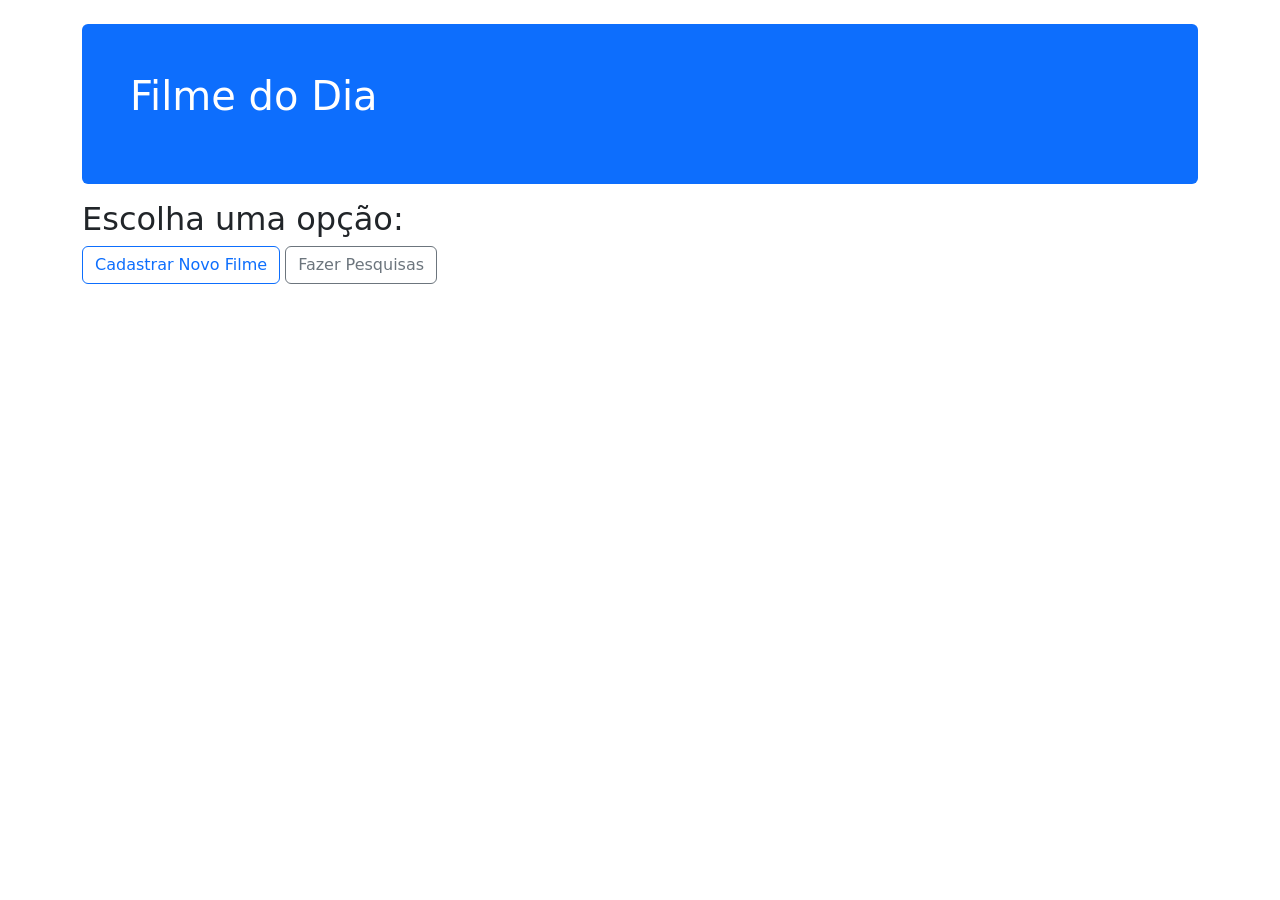
==== FilmesWebFront/index.html @ 95eb9652 "Initial commit do projeto Filmes Web" ====
<!DOCTYPE html>
<html lang="en">

<head>
    <link href="https://cdn.jsdelivr.net/npm/bootstrap@5.3.8/dist/css/bootstrap.min.css" rel="stylesheet">
    <script src="https://cdn.jsdelivr.net/npm/bootstrap@5.3.8/dist/js/bootstrap.bundle.min.js"></script>
    <script src="js/indexController.js"></script>
    <meta charset="UTF-8">
    <meta name="viewport" content="width=device-width, initial-scale=1.0">
    <title>Filmes Web</title>
</head>

<body onload="carregarSugestaoFilme()">
    <div class="container mt-3">
        <div class="mt-4 p-5 bg-primary text-white rounded">
            <h1>Filme do Dia</h1>
            <p id="sugestao"></p>
        </div>
    </div>
    <div class="container mt-3">
        <h2>Escolha uma opção:</h2>
        <a href="cadastro.html"><button type="button" class="btn btn-outline-primary">Cadastrar Novo Filme</button></a>
        <a href="consulta.html"><button type="button" class="btn btn-outline-secondary">Fazer Pesquisas</button></a>
    </div>
</body>

</html>
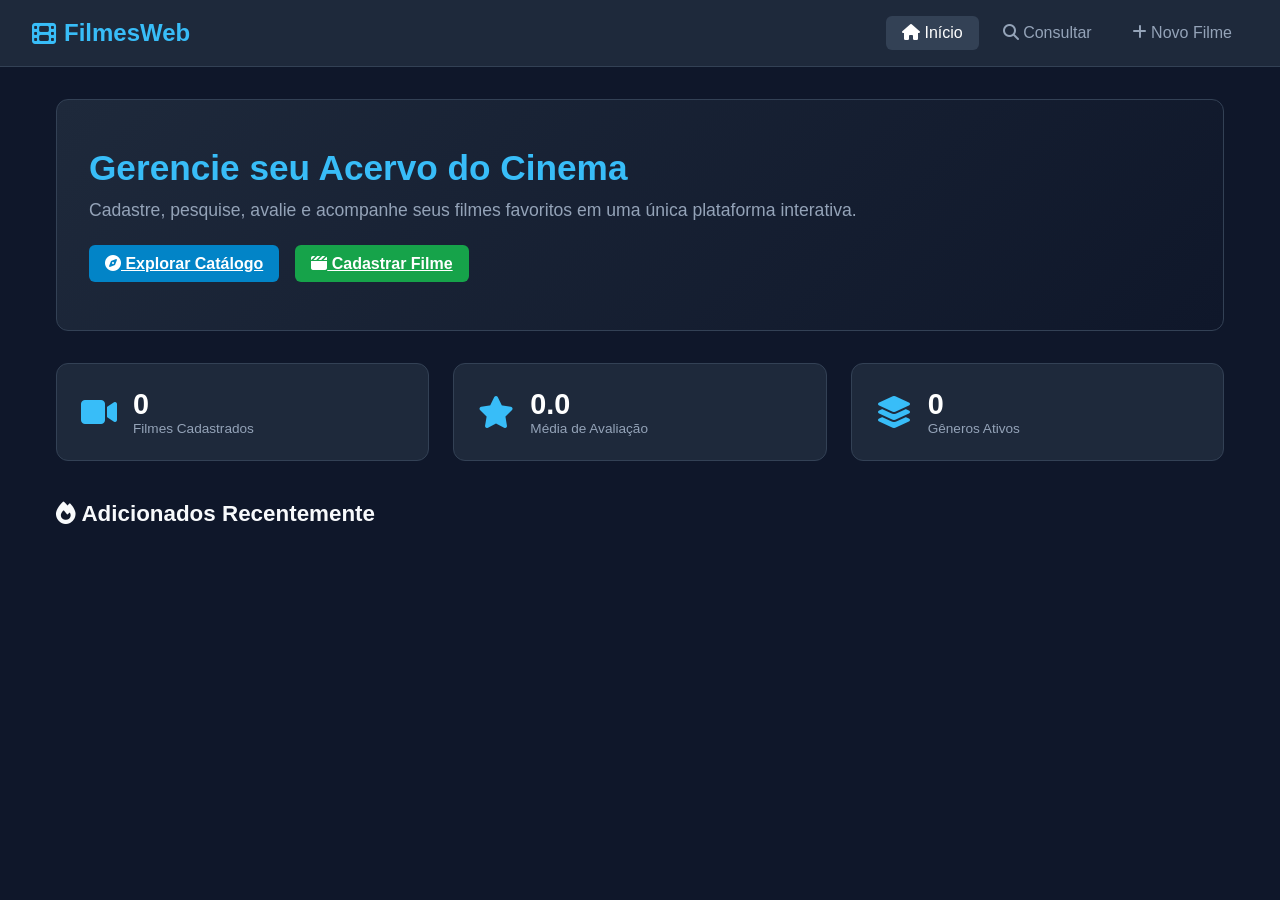
==== commit e6ce7a0f: "Adequacao UI/UX para exibiçao de thumbnails, consulta e cadastro de filmes" ====
--- a/FilmesWebFront/index.html
+++ b/FilmesWebFront/index.html
@@ -1,27 +1,72 @@
 <!DOCTYPE html>
-<html lang="en">
-
+<html lang="pt-BR">
 <head>
-    <link href="https://cdn.jsdelivr.net/npm/bootstrap@5.3.8/dist/css/bootstrap.min.css" rel="stylesheet">
-    <script src="https://cdn.jsdelivr.net/npm/bootstrap@5.3.8/dist/js/bootstrap.bundle.min.js"></script>
-    <script src="js/indexController.js"></script>
     <meta charset="UTF-8">
     <meta name="viewport" content="width=device-width, initial-scale=1.0">
-    <title>Filmes Web</title>
+    <title>FilmesWeb - CineManager</title>
+    <link rel="stylesheet" href="css/estilo.css">
+    <link rel="stylesheet" href="https://cdnjs.cloudflare.com/ajax/libs/font-awesome/6.4.0/css/all.min.css">
 </head>
+<body>
+<header class="navbar">
+    <div class="logo">
+        <i class="fa-solid fa-film"></i>
+        <span>FilmesWeb</span>
+    </div>
+    <nav class="nav-links">
+        <a href="index.html" class="nav-btn active"><i class="fa-solid fa-house"></i> Início</a>
+        <a href="consulta.html" class="nav-btn"><i class="fa-solid fa-magnifying-glass"></i> Consultar</a>
+        <a href="cadastro.html" class="nav-btn"><i class="fa-solid fa-plus"></i> Novo Filme</a>
+    </nav>
+</header>
 
-<body onload="carregarSugestaoFilme()">
-    <div class="container mt-3">
-        <div class="mt-4 p-5 bg-primary text-white rounded">
-            <h1>Filme do Dia</h1>
-            <p id="sugestao"></p>
+<main class="container">
+    <!-- HERO SECTION -->
+    <section class="hero-banner">
+        <div class="hero-text">
+            <h1>Gerencie seu Acervo do Cinema</h1>
+            <p>Cadastre, pesquise, avalie e acompanhe seus filmes favoritos em uma única plataforma interativa.</p>
+            <div class="hero-actions">
+                <a href="consulta.html" class="btn btn-primary"><i class="fa-solid fa-compass"></i> Explorar Catálogo</a>
+                <a href="cadastro.html" class="btn btn-success"><i class="fa-solid fa-clapperboard"></i> Cadastrar Filme</a>
+            </div>
         </div>
-    </div>
-    <div class="container mt-3">
-        <h2>Escolha uma opção:</h2>
-        <a href="cadastro.html"><button type="button" class="btn btn-outline-primary">Cadastrar Novo Filme</button></a>
-        <a href="consulta.html"><button type="button" class="btn btn-outline-secondary">Fazer Pesquisas</button></a>
-    </div>
+    </section>
+
+    <!-- DASHBOARD METRICS -->
+    <section class="stats-grid">
+        <div class="stat-card">
+            <i class="fa-solid fa-video stat-icon"></i>
+            <div>
+                <h3 id="statTotalFilmes">0</h3>
+                <p>Filmes Cadastrados</p>
+            </div>
+        </div>
+        <div class="stat-card">
+            <i class="fa-solid fa-star stat-icon"></i>
+            <div>
+                <h3 id="statMediaNota">0.0</h3>
+                <p>Média de Avaliação</p>
+            </div>
+        </div>
+        <div class="stat-card">
+            <i class="fa-solid fa-layer-group stat-icon"></i>
+            <div>
+                <h3 id="statTotalGeneros">0</h3>
+                <p>Gêneros Ativos</p>
+            </div>
+        </div>
+    </section>
+
+    <!-- FILMES EM DESTAQUE -->
+    <section class="secao-destaques">
+        <h2><i class="fa-solid fa-fire"></i> Adicionados Recentemente</h2>
+        <div id="gridDestaques" class="grid-filmes">
+            <!-- Carregado dinamicamente via JS -->
+        </div>
+    </section>
+</main>
+
+<script src="js/consultaController.js"></script>
 </body>
-
 </html>
--- a/FilmesWebFront/css/estilo.css
+++ b/FilmesWebFront/css/estilo.css
@@ -0,0 +1,335 @@
+* {
+    box-sizing: border-box;
+    margin: 0;
+    padding: 0;
+    font-family: 'Segoe UI', Tahoma, Geneva, Verdana, sans-serif;
+}
+
+body {
+    background-color: #0f172a;
+    color: #f8fafc;
+}
+
+/* NAVBAR */
+.navbar {
+    display: flex;
+    justify-content: space-between;
+    align-items: center;
+    padding: 1rem 2rem;
+    background-color: #1e293b;
+    border-bottom: 1px solid #334155;
+}
+
+.logo {
+    font-size: 1.5rem;
+    font-weight: bold;
+    color: #38bdf8;
+    display: flex;
+    align-items: center;
+    gap: 0.5rem;
+}
+
+.nav-btn {
+    background: transparent;
+    border: none;
+    color: #94a3b8;
+    padding: 0.5rem 1rem;
+    font-size: 1rem;
+    cursor: pointer;
+    border-radius: 6px;
+    transition: 0.3s;
+}
+
+.nav-btn.active, .nav-btn:hover {
+    color: #ffffff;
+    background-color: #334155;
+}
+
+.container {
+    max-width: 1200px;
+    margin: 2rem auto;
+    padding: 0 1rem;
+}
+
+/* SEARCH & FILTERS */
+.search-bar-container {
+    display: flex;
+    gap: 1rem;
+    margin-bottom: 2rem;
+    flex-wrap: wrap;
+}
+
+.input-group {
+    position: relative;
+    flex: 1;
+    min-width: 250px;
+}
+
+.search-icon {
+    position: absolute;
+    left: 1rem;
+    top: 50%;
+    transform: translateY(-50%);
+    color: #64748b;
+}
+
+.input-group input {
+    width: 100%;
+    padding: 0.75rem 0.75rem 0.75rem 2.5rem;
+    border-radius: 8px;
+    border: 1px solid #334155;
+    background-color: #1e293b;
+    color: #ffffff;
+}
+
+select, input[type="text"], input[type="number"], textarea, input[type="file"] {
+    background-color: #1e293b;
+    color: #ffffff;
+    border: 1px solid #334155;
+    padding: 0.75rem;
+    border-radius: 8px;
+}
+
+select {
+    cursor: pointer;
+}
+
+/* GRID CARDS */
+.grid-filmes {
+    display: grid;
+    grid-template-columns: repeat(auto-fill, minmax(220px, 1fr));
+    gap: 1.5rem;
+}
+
+.card-filme {
+    background-color: #1e293b;
+    border-radius: 12px;
+    overflow: hidden;
+    box-shadow: 0 4px 6px -1px rgba(0, 0, 0, 0.3);
+    transition: transform 0.2s, box-shadow 0.2s;
+    display: flex;
+    flex-direction: column;
+}
+
+.card-filme:hover {
+    transform: translateY(-5px);
+    box-shadow: 0 10px 15px -3px rgba(0, 0, 0, 0.5);
+}
+
+.card-capa {
+    width: 100%;
+    height: 300px;
+    object-fit: cover;
+    background-color: #0f172a;
+}
+
+.card-corpo {
+    padding: 1rem;
+    display: flex;
+    flex-direction: column;
+    flex-grow: 1;
+}
+
+.card-titulo {
+    font-size: 1.1rem;
+    margin-bottom: 0.5rem;
+    color: #ffffff;
+}
+
+.card-meta {
+    display: flex;
+    justify-content: space-between;
+    align-items: center;
+    margin-bottom: 0.5rem;
+    font-size: 0.85rem;
+    color: #94a3b8;
+}
+
+.badge-genero {
+    background-color: #0284c7;
+    color: #fff;
+    padding: 0.2rem 0.5rem;
+    border-radius: 4px;
+    font-size: 0.75rem;
+}
+
+.card-nota {
+    color: #facc15;
+    font-weight: bold;
+}
+
+.card-sinopse {
+    font-size: 0.85rem;
+    color: #cbd5e1;
+    margin-bottom: 1rem;
+    display: -webkit-box;
+    -webkit-line-clamp: 3;
+    -webkit-box-orient: vertical;
+    overflow: hidden;
+    flex-grow: 1;
+}
+
+.card-acoes {
+    display: flex;
+    gap: 0.5rem;
+    margin-top: auto;
+}
+
+/* BUTTONS */
+.btn {
+    padding: 0.6rem 1rem;
+    border: none;
+    border-radius: 6px;
+    cursor: pointer;
+    font-weight: 600;
+    transition: 0.2s;
+}
+
+.btn-primary { background-color: #0284c7; color: #fff; }
+.btn-primary:hover { background-color: #0369a1; }
+.btn-success { background-color: #16a34a; color: #fff; }
+.btn-success:hover { background-color: #15803d; }
+.btn-secondary { background-color: #475569; color: #fff; }
+.btn-secondary:hover { background-color: #334155; }
+.btn-danger { background-color: #dc2626; color: #fff; flex: 1; }
+.btn-edit { background-color: #eab308; color: #1e293b; flex: 1; }
+
+/* FORM & PREVIEW */
+.card-form {
+    background-color: #1e293b;
+    padding: 2rem;
+    border-radius: 12px;
+    max-width: 700px;
+    margin: 0 auto;
+}
+
+.card-form h2 {
+    margin-bottom: 1.5rem;
+    color: #38bdf8;
+}
+
+.form-group {
+    display: flex;
+    flex-direction: column;
+    gap: 0.4rem;
+    margin-bottom: 1rem;
+}
+
+.form-row {
+    display: grid;
+    grid-template-columns: repeat(auto-fit, minmax(150px, 1fr));
+    gap: 1rem;
+}
+
+.erro-validacao {
+    color: #ef4444;
+    font-size: 0.8rem;
+}
+
+.preview-container {
+    margin-top: 0.5rem;
+    text-align: center;
+}
+
+.preview-container img {
+    max-width: 150px;
+    max-height: 220px;
+    border-radius: 8px;
+    object-fit: cover;
+    border: 2px dashed #475569;
+}
+
+.mensagem-vazia {
+    text-align: center;
+    color: #64748b;
+    padding: 3rem;
+    font-size: 1.2rem;
+}
+
+/* NAVBAR COM LINKS DE NAVEGAÇÃO */
+.nav-links {
+    display: flex;
+    gap: 0.5rem;
+}
+
+.nav-links a {
+    text-decoration: none;
+}
+
+/* HERO SECTION */
+.hero-banner {
+    background: linear-gradient(135deg, #1e293b 0%, #0f172a 100%);
+    border: 1px solid #334155;
+    border-radius: 12px;
+    padding: 3rem 2rem;
+    margin-bottom: 2rem;
+}
+
+.hero-text h1 {
+    font-size: 2.2rem;
+    color: #38bdf8;
+    margin-bottom: 0.75rem;
+}
+
+.hero-text p {
+    color: #94a3b8;
+    margin-bottom: 1.5rem;
+    font-size: 1.1rem;
+}
+
+.hero-actions {
+    display: flex;
+    gap: 1rem;
+}
+
+/* CARDS DE ESTATÍSTICA (DASHBOARD) */
+.stats-grid {
+    display: grid;
+    grid-template-columns: repeat(auto-fit, minmax(200px, 1fr));
+    gap: 1.5rem;
+    margin-bottom: 2.5rem;
+}
+
+.stat-card {
+    background-color: #1e293b;
+    border: 1px solid #334155;
+    padding: 1.5rem;
+    border-radius: 12px;
+    display: flex;
+    align-items: center;
+    gap: 1rem;
+}
+
+.stat-icon {
+    font-size: 2rem;
+    color: #38bdf8;
+}
+
+.stat-card h3 {
+    font-size: 1.8rem;
+    color: #ffffff;
+}
+
+.stat-card p {
+    color: #94a3b8;
+    font-size: 0.85rem;
+}
+
+.secao-destaques h2 {
+    margin-bottom: 1.2rem;
+    font-size: 1.4rem;
+    color: #f8fafc;
+}
+
+.page-header {
+    margin-bottom: 1.5rem;
+}
+
+.page-header h2 {
+    color: #38bdf8;
+    font-size: 1.8rem;
+}
+
+.page-header p {
+    color: #94a3b8;
+}
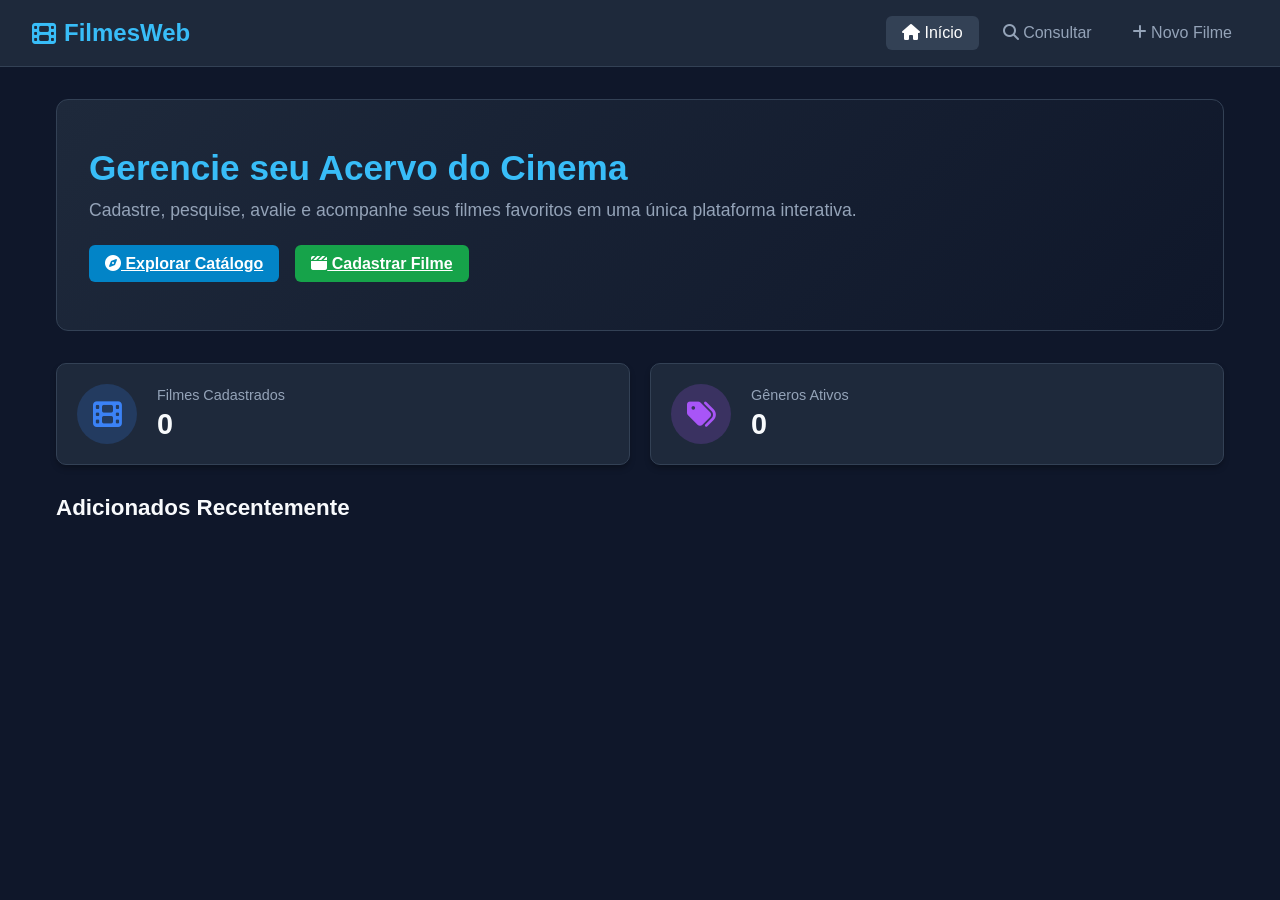
==== commit 8d49408f: "Ajuste na exibicao das metricas pagina inicial e cards dos filmes adicionados recentemente" ====
--- a/FilmesWebFront/index.html
+++ b/FilmesWebFront/index.html
@@ -34,39 +34,57 @@
     </section>
 
     <!-- DASHBOARD METRICS -->
-    <section class="stats-grid">
-        <div class="stat-card">
-            <i class="fa-solid fa-video stat-icon"></i>
-            <div>
-                <h3 id="statTotalFilmes">0</h3>
-                <p>Filmes Cadastrados</p>
+    <!-- Seção de Métricas / Contadores -->
+    <!-- Seção de Métricas / Contadores (Com Ícones) -->
+    <section class="dashboard-stats" style="display: grid; grid-template-columns: repeat(auto-fit, minmax(220px, 1fr)); gap: 20px; margin-bottom: 30px;">
+        <!-- Card 1: Filmes Cadastrados -->
+        <div class="stat-card" style="background-color: #1e293b; padding: 20px; border-radius: 10px; display: flex; align-items: center; gap: 20px; box-shadow: 0 4px 6px -1px rgba(0, 0, 0, 0.3);">
+            <div class="stat-icon" style="background-color: rgba(59, 130, 246, 0.2); color: #3b82f6; width: 60px; height: 60px; border-radius: 50%; display: flex; align-items: center; justify-content: center; font-size: 1.8rem;">
+                <i class="fas fa-film"></i>
+            </div>
+            <div class="stat-info">
+                <h3 style="margin: 0; font-size: 0.9rem; color: #94a3b8; font-weight: 500;">Filmes Cadastrados</h3>
+                <p id="totalFilmes" class="stat-number" style="margin: 5px 0 0 0; font-size: 1.8rem; font-weight: bold; color: #f8fafc;">0</p>
             </div>
         </div>
-        <div class="stat-card">
-            <i class="fa-solid fa-star stat-icon"></i>
-            <div>
-                <h3 id="statMediaNota">0.0</h3>
-                <p>Média de Avaliação</p>
+
+        <!-- Card 2: Gêneros Ativos -->
+        <div class="stat-card" style="background-color: #1e293b; padding: 20px; border-radius: 10px; display: flex; align-items: center; gap: 20px; box-shadow: 0 4px 6px -1px rgba(0, 0, 0, 0.3);">
+            <div class="stat-icon" style="background-color: rgba(168, 85, 247, 0.2); color: #a855f7; width: 60px; height: 60px; border-radius: 50%; display: flex; align-items: center; justify-content: center; font-size: 1.8rem;">
+                <i class="fas fa-tags"></i>
             </div>
-        </div>
-        <div class="stat-card">
-            <i class="fa-solid fa-layer-group stat-icon"></i>
-            <div>
-                <h3 id="statTotalGeneros">0</h3>
-                <p>Gêneros Ativos</p>
+            <div class="stat-info">
+                <h3 style="margin: 0; font-size: 0.9rem; color: #94a3b8; font-weight: 500;">Gêneros Ativos</h3>
+                <p id="totalGeneros" class="stat-number" style="margin: 5px 0 0 0; font-size: 1.8rem; font-weight: bold; color: #f8fafc;">0</p>
             </div>
         </div>
     </section>
 
-    <!-- FILMES EM DESTAQUE -->
-    <section class="secao-destaques">
-        <h2><i class="fa-solid fa-fire"></i> Adicionados Recentemente</h2>
-        <div id="gridDestaques" class="grid-filmes">
-            <!-- Carregado dinamicamente via JS -->
+    <!-- Seção Adicionados Recentemente -->
+    <section class="recent-movies">
+        <h2 style="font-size: 1.4rem; margin-bottom: 20px; color: #f8fafc;">Adicionados Recentemente</h2>
+        <div id="gridRecentes" class="grid-filmes" style="display: grid; grid-template-columns: repeat(auto-fill, minmax(220px, 1fr)); gap: 20px;">
+            <!-- Os cards serão inseridos dinamicamente pelo JS -->
         </div>
     </section>
 </main>
+<!-- Modal de Detalhes -->
+<div id="modalDetalhes" class="modal-overlay" style="display: none;">
+    <div class="modal-conteudo">
+        <button id="btnFecharModal" class="modal-fechar">&times;</button>
+        <div class="modal-body">
+            <img id="modalCapa" src="" alt="Pôster do Filme" class="modal-capa">
+            <div class="modal-info">
+                <h2 id="modalTitulo"></h2>
+                <div class="modal-meta">
+                    <span id="modalGenero" class="badge-genero"></span>
+                </div>
+                <p id="modalAno" style="margin-top: 12px; color: #cbd5e1;"></p>
+            </div>
+        </div>
+    </div>
+</div>
 
-<script src="js/consultaController.js"></script>
+<script src="js/indexController.js"></script>
 </body>
 </html>
--- a/FilmesWebFront/css/estilo.css
+++ b/FilmesWebFront/css/estilo.css
@@ -332,4 +332,115 @@
 
 .page-header p {
     color: #94a3b8;
+}
+
+/* Estilos da Modal / Pop-up */
+.modal-overlay {
+    position: fixed;
+    top: 0;
+    left: 0;
+    width: 100vw;
+    height: 100vh;
+    background-color: rgba(0, 0, 0, 0.75);
+    display: flex;
+    justify-content: center;
+    align-items: center;
+    z-index: 9999;
+    backdrop-filter: blur(4px);
+}
+
+.modal-conteudo {
+    background-color: #1e293b;
+    color: #f8fafc;
+    border-radius: 12px;
+    padding: 24px;
+    max-width: 600px;
+    width: 90%;
+    position: relative;
+    box-shadow: 0 20px 25px -5px rgba(0, 0, 0, 0.5);
+    animation: fadeIn 0.2s ease-out;
+}
+
+.modal-fechar {
+    position: absolute;
+    top: 12px;
+    right: 16px;
+    background: none;
+    border: none;
+    color: #94a3b8;
+    font-size: 28px;
+    cursor: pointer;
+    transition: color 0.2s;
+}
+
+.modal-fechar:hover {
+    color: #ffffff;
+}
+
+.modal-body {
+    display: flex;
+    gap: 20px;
+    margin-top: 10px;
+}
+
+.modal-capa {
+    width: 180px;
+    height: 270px;
+    object-fit: cover;
+    border-radius: 8px;
+    flex-shrink: 0;
+}
+
+.modal-info h2 {
+    margin-top: 0;
+    margin-bottom: 12px;
+    color: #f3f4f6;
+}
+
+.modal-meta {
+    display: flex;
+    gap: 12px;
+    align-items: center;
+    margin-bottom: 16px;
+}
+
+@keyframes fadeIn {
+    from { opacity: 0; transform: scale(0.95); }
+    to { opacity: 1; transform: scale(1); }
+}
+
+/* Responsividade para telas menores */
+@media (max-width: 600px) {
+    .modal-body {
+        flex-direction: column;
+        align-items: center;
+        text-align: center;
+    }
+    .modal-capa {
+        width: 140px;
+        height: 210px;
+    }
+}
+
+#gridFilmes {
+    display: grid;
+    grid-template-columns: repeat(auto-fill, minmax(220px, 1fr));
+    gap: 20px;
+    padding: 20px 0;
+}
+
+.card-filme {
+    background-color: #1e293b;
+    border-radius: 8px;
+    overflow: hidden;
+    display: flex;
+    flex-direction: column;
+    justify-content: space-between;
+    box-shadow: 0 4px 6px -1px rgba(0, 0, 0, 0.3);
+    transition: transform 0.2s ease, box-shadow 0.2s ease;
+}
+
+.card-filme:hover {
+    transform: translateY(-4px);
+    box-shadow: 0 10px 15px -3px rgba(0, 0, 0, 0.4);
 }
